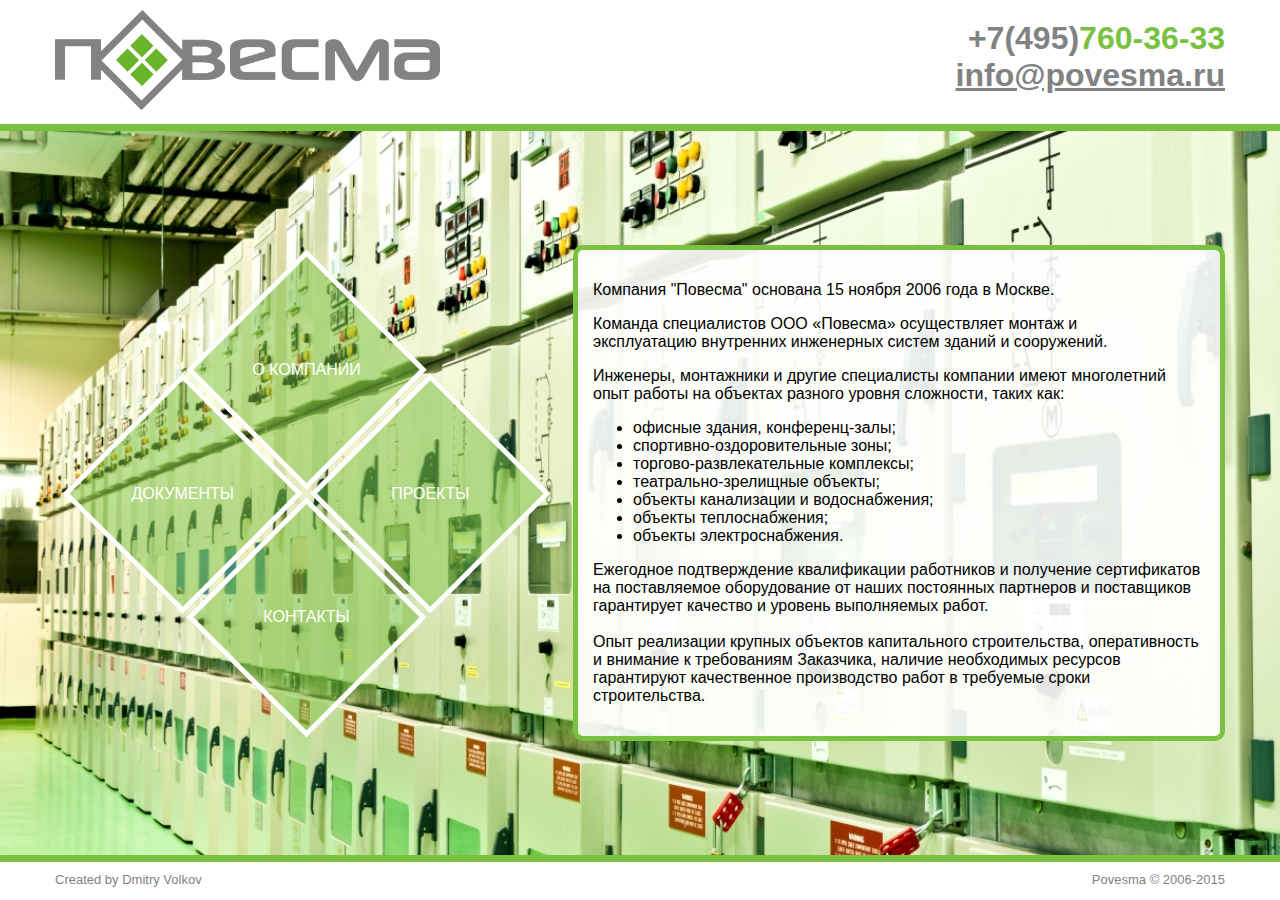
==== about.html @ 06a0724a "Initial commit" ====
<!DOCTYPE html>
<html lang="en">
<head>
    <meta charset="UTF-8">
    <title>Строительная компания &quot;Повесма&quot;</title>
    <link rel="icon" href="images/favicon.png">
    <link rel="stylesheet" href="css/stylesheet.css">
    <script src="js/povesma.js"></script>
</head>
<body>
<header>
    <div class="container">
        <div id="topLeftHeader">
            <a href="index.html" title="На главную"><img id="logo" src="images/LOGO.png" alt="Логотип"></a>
        </div>
        <div id="top_right_header">
            +7(495)<span class="greenHeading">760-36-33</span><br>
            <a class="link_underline" href="mailto:info@povesma.ru?subject=Вопросы">info@povesma.ru</a>
        </div>
    </div>
    <div class="tophr"></div>
</header>
<div class="main">
    <div class="container fullHeight">
        <div class="newTable fullParentSize">
            <div class="tableRow">
                <div class="tableCell yCenter">
                    <div id="mainbox">
                        <div id="commonbox">
                            <div class="tableRow">
                                <div id="top" class="box" style="cursor: pointer;" onclick="channel_click(top)"><div class="newclass">О КОМПАНИИ</div></div>
                                <div id="right" class="box" style="cursor: pointer;" onclick="channel_click(right)"><div class="newclass">ПРОЕКТЫ</div></div>
                            </div>
                            <div class="tableRow">
                                <div id="left" class="box" style="cursor: pointer;" onclick="channel_click(left)"><div class="newclass">ДОКУМЕНТЫ</div></div>
                                <div id="bottom" class="box" style="cursor: pointer;" onclick="channel_click(bottom)"><div class="newclass">КОНТАКТЫ</div></div>
                            </div>
                        </div>
                    </div>
                </div>
                <div class="tableCell yCenter">
                    <section>
                        <p>Компания "Повесма" основана 15 ноября 2006 года в Москве.</p>
                        <p>
                            Команда специалистов ООО «Повесма» осуществляет
                            монтаж и эксплуатацию внутренних инженерных систем
                            зданий и сооружений.
                        </p>
                        <p>
                            Инженеры, монтажники и другие специалисты компании
                            имеют многолетний опыт работы на объектах
                            разного уровня сложности, таких как:
                        </p>
                        <ul>
                            <li>офисные здания, конференц-залы;</li>
                            <li>спортивно-оздоровительные зоны;</li>
                            <li>торгово-развлекательные комплексы;</li>
                            <li>театрально-зрелищные объекты;</li>
                            <li>объекты канализации и водоснабжения;</li>
                            <li>объекты теплоснабжения;</li>
                            <li>объекты электроснабжения.</li>
                        </ul>
                        <p>
                            Ежегодное подтверждение квалификации работников и
                            получение сертификатов на поставляемое оборудование
                            от наших постоянных партнеров и поставщиков гарантирует
                            качество и уровень выполняемых работ.<br><br>
                            Опыт реализации крупных объектов капитального
                            строительства, оперативность и внимание к требованиям
                            Заказчика, наличие необходимых ресурсов гарантируют
                            качественное производство работ в требуемые сроки строительства.
                        </p>

                    </section>
                </div>
            </div>
        </div>
    </div>
</div>
<footer>
    <div class="bothr">
    </div>
    <div class="container">
        <p id="leftFotter">
            Created by Dmitry Volkov
        </p>
        <p id="rightFooter">
            Povesma &copy; 2006-2015
        </p>
    </div>
</footer>
</body>
</html>
---- css/stylesheet.css ----
/* universal */

/* a */

a:link,a:visited {
    color: #818282;
}
a:hover, a:active {
    color: #F90;
}

/* container */

.container {
    margin-right: auto;
    margin-left: auto;
}
@media (min-width: 768px) {
    .container {
        width: 750px;
    }
}
@media (min-width: 992px) {
    .container {
        width: 970px;
    }
}
@media (min-width: 1200px) {
    .container {
        width: 1170px;
    }
}

/* custom classes */

.fullHeight {
    height: 100%;
}

div.fullParentSize {
    width: inherit;
    height: inherit;
}

div.yCenter {
    vertical-align: middle;
}

div.yTop {
    vertical-align: top;
}

div.xCenter {
    margin-left: auto;
    margin-right: auto;
}

div.xRight {
    float: right;
}
div.xLeft {
    float: left;
}

hr {
    height: 10px;
}

/* main element and classes rules */

html, body {
    height: 100%;
    width: 100%;
    margin: 0;
    padding: 0;
}

body {
    display: table;
    font-family: Verdana, Geneva, sans-serif;
}

header, .main, footer {
    display: table-row;
    width: 100%;
}

.main {
    height: 100%;
    background: url("../images/shutterstock_107922686_720.jpg") no-repeat center center fixed;
    -webkit-background-size: cover;
    -moz-background-size: cover;
    -o-background-size: cover;
    background-size: cover;
}

section {
    margin-left: 15px;
    padding: 15px;
    border-radius: 10px;
    border: solid 5px #7AC142;
    background-color: rgba(255,255,255,0.9);
}

/* Tables */

div.newTable {
    display: table;
}

div.tableRow {
    display: table-row;
}
div.tableCell, section.tableCell {
    display: table-cell;
}

/* header */

.tophr {
    clear: both;
    border-bottom: solid #7AC142 7px;
}

header {
    height: 120px;
}

header #topLeftHeader {
    float: left;
}
header #topLeftHeader #logo {
    margin: 10px 0px;
    height: 100px;
}

.greenHeading {
    color: #7AC142;
}

.xxLarge {
    font-size: xx-large;
}
.xLarge {
    font-size: large;
}
.link_underline {
    color: #818282;
    text-decoration: underline;
}

.green_back {
    background-color: #7AC142;
}

header #top_right_header {
    color: #818282;
    font-size: xx-large;
    float: right;
    font-weight: bold;
    text-align: right;
    margin-top: 20px;
}

/* footer */

footer {
    height: 30px;
}

#leftFotter {
    float: left;
    margin-top: 10px;
    font-size: small;
    color: #818282;
}

#rightFooter {
    float: right;
    margin-top: 10px;
    font-size: small;
    color: #818282;
}

.bothr {
    border-bottom: solid #7AC142 7px;
}

/* nav */
div#mainbox {
    width: 503px;
    height: 503px;
}

div#commonbox {
    position: relative;
    left: 74px;
    top: 74px;

    display: table;
    border-spacing: 5px;
    margin: 0;
    padding: 0;
    width: 355px;
    height: 355px;
    -webkit-transform: rotate(45deg);
    -moz-transform: rotate(45deg);
    -ms-transform: rotate(45deg);
    -o-transform: rotate(45deg);
    transform: rotate(45deg);
}

div.box {
    display: table-cell;
    overflow: hidden;
    color: white;
    width: 150px;
    margin: 0;
    padding: 0;
    height: 150px;
    background-color: rgba(122, 193, 66, 0.5);
    border: solid white 5px;
}

div.newclass {
    display: inherit ;
    width: inherit;
    height: inherit;
    vertical-align: middle;
    text-align: center;
    -webkit-transform: rotate(-45deg);
    -moz-transform: rotate(-45deg);
    -ms-transform: rotate(-45deg);
    -o-transform: rotate(-45deg);
    transform: rotate(-45deg);
}
#left, #right, #top, #bottom {
    -webkit-transition: all 1s;
    -moz-transition: all 1s;
    -o-transition: all 1s;
    transition: all 1s;
}
#left:hover {
    -webkit-transform: translate(-10px, 10px);
    -moz-transform: translate(-10px, 10px);
    -ms-transform: translate(-10px, 10px);
    -o-transform: translate(-10px, 10px);
    transform: translate(-10px, 10px);
    background-color: #7AC142;
}

#right:hover {
    -webkit-transform: translate(10px, -10px);
    -moz-transform: translate(10px, -10px);
    -ms-transform: translate(10px, -10px);
    -o-transform: translate(10px, -10px);
    transform: translate(10px, -10px);
    background-color: #7AC142;
}
#top:hover {
    -webkit-transform: translate(-10px, -10px);
    -moz-transform: translate(-10px, -10px);
    -ms-transform: translate(-10px, -10px);
    -o-transform: translate(-10px, -10px);
    transform: translate(-10px, -10px);
    background-color: #7AC142;
}

#bottom:hover {
    -webkit-transform: translate(10px, 10px);
    -moz-transform: translate(10px, 10px);
    -ms-transform: translate(10px, 10px);
    -o-transform: translate(10px, 10px);
    transform: translate(10px, 10px);
    background-color: #7AC142;
}
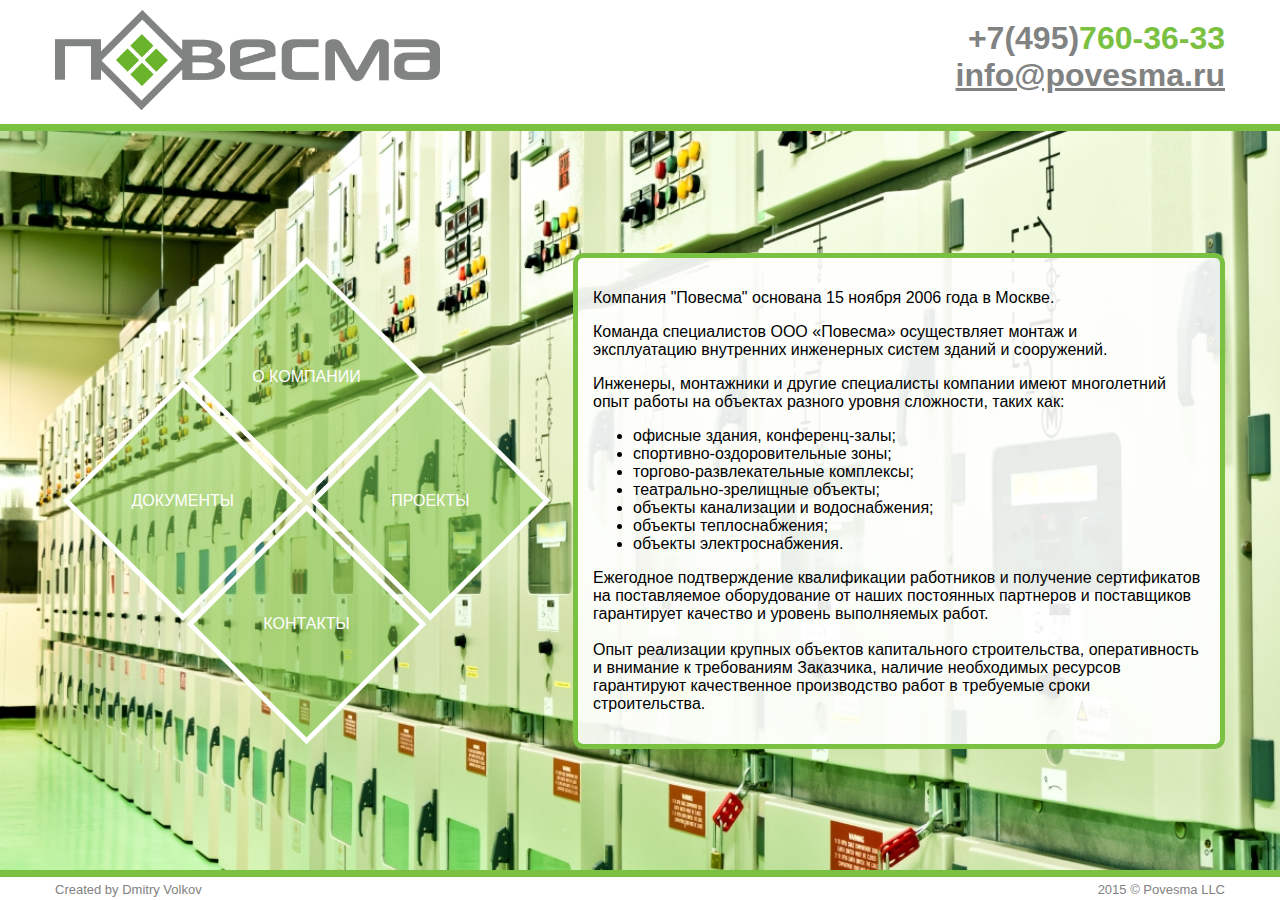
==== commit d278d2e5: "Added new images, new styles for image" ====
--- a/about.html
+++ b/about.html
@@ -18,7 +18,7 @@
             <a class="link_underline" href="mailto:info@povesma.ru?subject=Вопросы">info@povesma.ru</a>
         </div>
     </div>
-    <div class="tophr"></div>
+    <div class="headerhr"></div>
 </header>
 <div class="main">
     <div class="container fullHeight">
@@ -78,15 +78,15 @@
     </div>
 </div>
 <footer>
-    <div class="bothr">
+    <div class="footerhr">
     </div>
     <div class="container">
-        <p id="leftFotter">
+        <div id="leftFooter">
             Created by Dmitry Volkov
-        </p>
-        <p id="rightFooter">
-            Povesma &copy; 2006-2015
-        </p>
+        </div>
+        <div id="rightFooter">
+            2015 &copy; Povesma LLC
+        </div>
     </div>
 </footer>
 </body>
--- a/css/stylesheet.css
+++ b/css/stylesheet.css
@@ -117,7 +117,7 @@
 
 /* header */
 
-.tophr {
+.headerhr {
     clear: both;
     border-bottom: solid #7AC142 7px;
 }
@@ -130,7 +130,8 @@
     float: left;
 }
 header #topLeftHeader #logo {
-    margin: 10px 0px;
+    margin-top: 10px;
+    margin-bottom: 10px;
     height: 100px;
 }
 
@@ -165,25 +166,24 @@
 /* footer */
 
 footer {
+    font-size: small;
+    color: #818282;
     height: 30px;
-}
-
-#leftFotter {
+    text-align: center;
+}
+
+
+.footerhr {
+    border-bottom: solid #7AC142 7px;
+}
+
+#leftFooter{
+    margin-top: 5px;
     float: left;
-    margin-top: 10px;
-    font-size: small;
-    color: #818282;
-}
-
-#rightFooter {
+}
+#rightFooter{
+    margin-top: 5px;
     float: right;
-    margin-top: 10px;
-    font-size: small;
-    color: #818282;
-}
-
-.bothr {
-    border-bottom: solid #7AC142 7px;
 }
 
 /* nav */
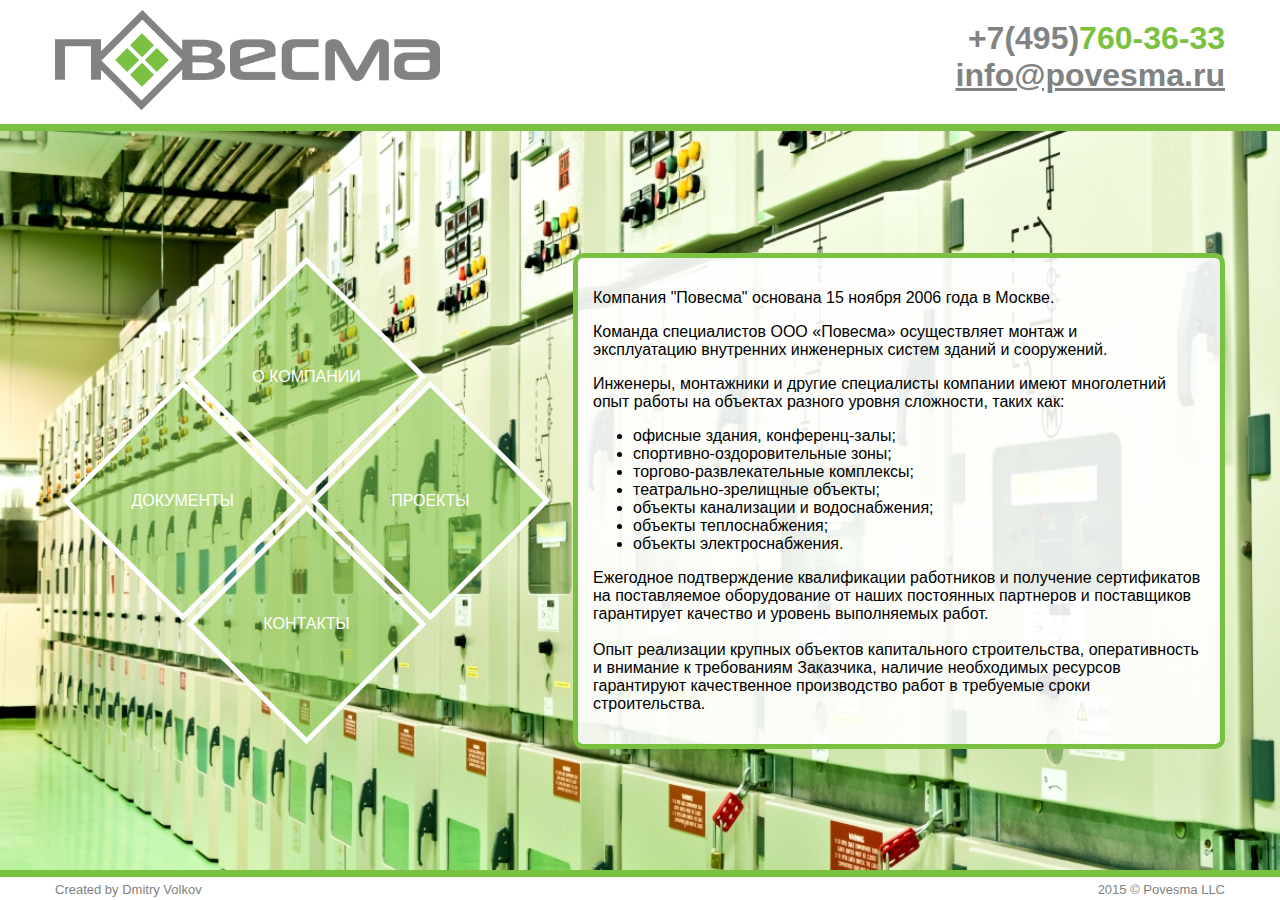
==== commit b49cd779: "Added new animations for logo" ====
--- a/about.html
+++ b/about.html
@@ -11,7 +11,18 @@
 <header>
     <div class="container">
         <div id="topLeftHeader">
-            <a href="index.html" title="На главную"><img id="logo" src="images/LOGO.png" alt="Логотип"></a>
+            <a href="index.html">
+                <div class="positionAbsolute newTable">
+                    <div class="tableRow">
+                        <div class="tableCell asdasd"></div>
+                        <div class="tableCell asdasd"></div>
+                    </div>
+                    <div class="tableRow">
+                        <div class="tableCell asdasd"></div>
+                        <div class="tableCell asdasd"></div>
+                    </div>
+                </div>
+                <img id="logo" src="images/LOGOworhombs.png" alt="Логотип"></a>
         </div>
         <div id="top_right_header">
             +7(495)<span class="greenHeading">760-36-33</span><br>
--- a/css/stylesheet.css
+++ b/css/stylesheet.css
@@ -117,6 +117,55 @@
 
 /* header */
 
+.positionAbsolute {
+    border-spacing: 4px;
+    float: right;
+    position: relative;
+    left: -321px;
+    top: 37px;
+    /*  background-color: #FF9900; */
+    width: 46px;
+    height: 46px;
+    transition: 1s ease-in-out;
+    -webkit-transform: rotate(45deg);
+    -moz-transform: rotate(45deg);
+    -ms-transform: rotate(45deg);
+    -o-transform: rotate(45deg);
+    transform: rotate(45deg);
+}
+#topLeftHeader:hover .positionAbsolute{
+    -webkit-transform: rotate(405deg);
+    -moz-transform: rotate(405deg);
+    -ms-transform: rotate(405deg);
+    -o-transform: rotate(405deg);
+    transform: rotate(405deg);
+    /*animation: slide 1s ease-in-out;
+    animation-iteration-count: infinite;
+    animation-direction: alternate;*/
+}
+
+.asdasd {
+    width: 17px;
+    height: 17px;
+    background-color: #7AC142;
+}
+@keyframes slide {
+    0% {
+        -webkit-transform: rotate(45deg);
+        -moz-transform: rotate(45deg);
+        -ms-transform: rotate(45deg);
+        -o-transform: rotate(45deg);
+        transform: rotate(45deg);
+    }
+    100% {
+        -webkit-transform: rotate(405deg);
+        -moz-transform: rotate(405deg);
+        -ms-transform: rotate(405deg);
+        -o-transform: rotate(405deg);
+        transform: rotate(405deg);
+    }
+}
+
 .headerhr {
     clear: both;
     border-bottom: solid #7AC142 7px;
@@ -148,6 +197,10 @@
 .link_underline {
     color: #818282;
     text-decoration: underline;
+    -webkit-transition: 1s;
+    -moz-transition: 1s;
+    -o-transition: 1s;
+    transition: 1s;
 }
 
 .green_back {
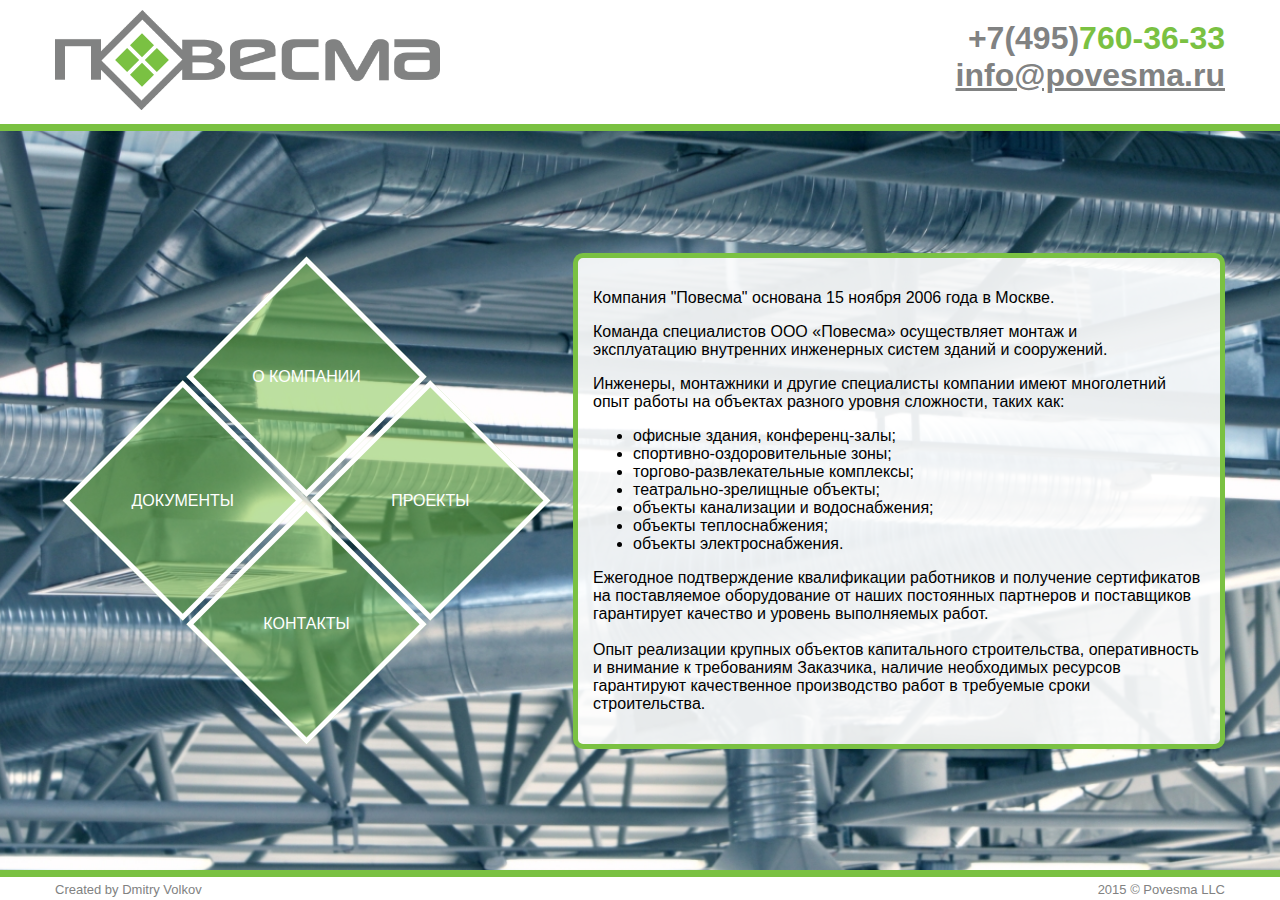
==== commit f763c8b5: "Ad i izrail" ====
--- a/about.html
+++ b/about.html
@@ -12,7 +12,7 @@
     <div class="container">
         <div id="topLeftHeader">
             <a href="index.html">
-                <div class="positionAbsolute newTable">
+                <div class="topLeftRhomb newTable">
                     <div class="tableRow">
                         <div class="tableCell asdasd"></div>
                         <div class="tableCell asdasd"></div>
@@ -33,23 +33,23 @@
 </header>
 <div class="main">
     <div class="container fullHeight">
-        <div class="newTable fullParentSize">
-            <div class="tableRow">
-                <div class="tableCell yCenter">
-                    <div id="mainbox">
-                        <div id="commonbox">
-                            <div class="tableRow">
-                                <div id="top" class="box" style="cursor: pointer;" onclick="channel_click(top)"><div class="newclass">О КОМПАНИИ</div></div>
-                                <div id="right" class="box" style="cursor: pointer;" onclick="channel_click(right)"><div class="newclass">ПРОЕКТЫ</div></div>
+        <div class="newTablePages">
+            <div class="tableRowPages">
+                <div class="tableCellPages">
+                    <div id="mainboxPages">
+                        <div id="commonboxPages">
+                            <div class="tableRowPages">
+                                <div id="top" class="boxPages" style="cursor: pointer;" onclick="channel_click(top)"><div class="newclassPages">О КОМПАНИИ</div></div>
+                                <div id="right" class="boxPages" style="cursor: pointer;" onclick="channel_click(right)"><div class="newclassPages">ПРОЕКТЫ</div></div>
                             </div>
-                            <div class="tableRow">
-                                <div id="left" class="box" style="cursor: pointer;" onclick="channel_click(left)"><div class="newclass">ДОКУМЕНТЫ</div></div>
-                                <div id="bottom" class="box" style="cursor: pointer;" onclick="channel_click(bottom)"><div class="newclass">КОНТАКТЫ</div></div>
+                            <div class="tableRowPages">
+                                <div id="left" class="boxPages" style="cursor: pointer;" onclick="channel_click(left)"><div class="newclassPages">ДОКУМЕНТЫ</div></div>
+                                <div id="bottom" class="boxPages" style="cursor: pointer;" onclick="channel_click(bottom)"><div class="newclassPages">КОНТАКТЫ</div></div>
                             </div>
                         </div>
                     </div>
                 </div>
-                <div class="tableCell yCenter">
+                <div class="tableCellPages">
                     <section>
                         <p>Компания "Повесма" основана 15 ноября 2006 года в Москве.</p>
                         <p>
--- a/css/stylesheet.css
+++ b/css/stylesheet.css
@@ -12,21 +12,25 @@
 /* container */
 
 .container {
+    width: 767px;
+    margin-left: auto;
     margin-right: auto;
-    margin-left: auto;
 }
 @media (min-width: 768px) {
     .container {
+        padding: 0px;
         width: 750px;
     }
 }
 @media (min-width: 992px) {
     .container {
+        padding: 0px;
         width: 970px;
     }
 }
 @media (min-width: 1200px) {
     .container {
+        padding: 0px;
         width: 1170px;
     }
 }
@@ -76,23 +80,24 @@
 }
 
 body {
-    display: table;
-    font-family: Verdana, Geneva, sans-serif;
-}
-
-header, .main, footer {
-    display: table-row;
-    width: 100%;
-}
-
-.main {
-    height: 100%;
-    background: url("../images/shutterstock_107922686_720.jpg") no-repeat center center fixed;
+    background: url("../images/shutterstock_70010998_720.jpg") no-repeat center center fixed;
     -webkit-background-size: cover;
     -moz-background-size: cover;
     -o-background-size: cover;
     background-size: cover;
-}
+    display: table;
+    font-family: Verdana, Geneva, sans-serif;
+}
+
+header, .main, footer {
+    display: table-row;
+    width: 100%;
+}
+
+.main {
+    height: 100%;
+}
+
 
 section {
     margin-left: 15px;
@@ -101,13 +106,21 @@
     border: solid 5px #7AC142;
     background-color: rgba(255,255,255,0.9);
 }
+@media (max-width: 991px) {
+    section {
+        margin: 0px;
+        padding: 15px;
+        border-radius: 0px;
+        border: solid 5px #7AC142;
+        background-color: rgba(255,255,255,0.9);
+    }
+}
 
 /* Tables */
 
 div.newTable {
     display: table;
 }
-
 div.tableRow {
     display: table-row;
 }
@@ -115,9 +128,48 @@
     display: table-cell;
 }
 
+div.newTablePages {
+    display: inline;
+}
+div.tableRowPages {
+    display: table-row;
+}
+#commonboxPages .tableRowPages {
+
+}
+div.tableCellPages {
+    width: inherit;
+}
+
+section.tableCellPages {
+    display: inline;
+    vertical-align: middle;
+}
+@media (min-width: 992px) {
+    div.tableCellPages {
+        display: table-cell;
+        vertical-align: middle;
+    }
+    section.tableCellPages {
+        display: table-cell;
+        vertical-align: middle;
+    }
+    div.tableRowPages {
+        display: table-row;
+    }
+    div.newTablePages {
+        width: inherit;
+        height: inherit;
+        display: table;
+    }
+    #commonboxPages .tableRowPages {
+        display: table-row
+    }
+}
+
 /* header */
 
-.positionAbsolute {
+.topLeftRhomb {
     border-spacing: 4px;
     float: right;
     position: relative;
@@ -133,7 +185,7 @@
     -o-transform: rotate(45deg);
     transform: rotate(45deg);
 }
-#topLeftHeader:hover .positionAbsolute{
+#topLeftHeader:hover .topLeftRhomb {
     -webkit-transform: rotate(405deg);
     -moz-transform: rotate(405deg);
     -ms-transform: rotate(405deg);
@@ -172,6 +224,7 @@
 }
 
 header {
+    background-color: white;
     height: 120px;
 }
 
@@ -219,6 +272,7 @@
 /* footer */
 
 footer {
+    background-color: white;
     font-size: small;
     color: #818282;
     height: 30px;
@@ -244,12 +298,25 @@
     width: 503px;
     height: 503px;
 }
+@media (max-width: 991px) {
+    div#mainboxPages {
+        margin: 5px 0px;
+        width: inherit;
+        height: 85px;
+
+    }
+}
+@media (min-width: 992px) {
+    #mainboxPages {
+        width: 503px;
+        height: 503px;
+    }
+}
 
 div#commonbox {
     position: relative;
     left: 74px;
     top: 74px;
-
     display: table;
     border-spacing: 5px;
     margin: 0;
@@ -263,6 +330,32 @@
     transform: rotate(45deg);
 }
 
+div#commonboxPages {
+    margin: 0px auto;
+    display: table;
+    border-spacing: 5px;
+    width: 100%;
+}
+@media (min-width: 992px) {
+    div#commonboxPages {
+        position: relative;
+        left: 74px;
+        top: 74px;
+        display: table;
+        border-spacing: 5px;
+        margin: 0;
+        padding: 0;
+        width: 355px;
+        height: 355px;
+
+        -webkit-transform: rotate(45deg);
+        -moz-transform: rotate(45deg);
+        -ms-transform: rotate(45deg);
+        -o-transform: rotate(45deg);
+        transform: rotate(45deg);
+    }
+}
+
 div.box {
     display: table-cell;
     overflow: hidden;
@@ -273,6 +366,28 @@
     height: 150px;
     background-color: rgba(122, 193, 66, 0.5);
     border: solid white 5px;
+}
+
+
+div.boxPages {
+    display: table-cell;
+    overflow: hidden;
+    background-color: rgba(122, 193, 66, 0.5);
+    border: solid white 0px;
+}
+
+@media (min-width: 992px) {
+    div.boxPages {
+        display: table-cell;
+        overflow: hidden;
+        color: white;
+        width: 150px;
+        margin: 0;
+        padding: 0;
+        height: 150px;
+        background-color: rgba(122, 193, 66, 0.5);
+        border: solid white 5px;
+    }
 }
 
 div.newclass {
@@ -287,6 +402,26 @@
     -o-transform: rotate(-45deg);
     transform: rotate(-45deg);
 }
+div.newclassPages{
+    display: table-cell;
+    width: inherit;
+    color: white;
+    height: inherit;
+}
+@media (min-width: 992px) {
+    div.newclassPages {
+        display: inherit ;
+        width: inherit;
+        height: inherit;
+        vertical-align: middle;
+        text-align: center;
+        -webkit-transform: rotate(-45deg);
+        -moz-transform: rotate(-45deg);
+        -ms-transform: rotate(-45deg);
+        -o-transform: rotate(-45deg);
+        transform: rotate(-45deg);
+    }
+}
 #left, #right, #top, #bottom {
     -webkit-transition: all 1s;
     -moz-transition: all 1s;
@@ -326,4 +461,5 @@
     -o-transform: translate(10px, 10px);
     transform: translate(10px, 10px);
     background-color: #7AC142;
-}+}
+
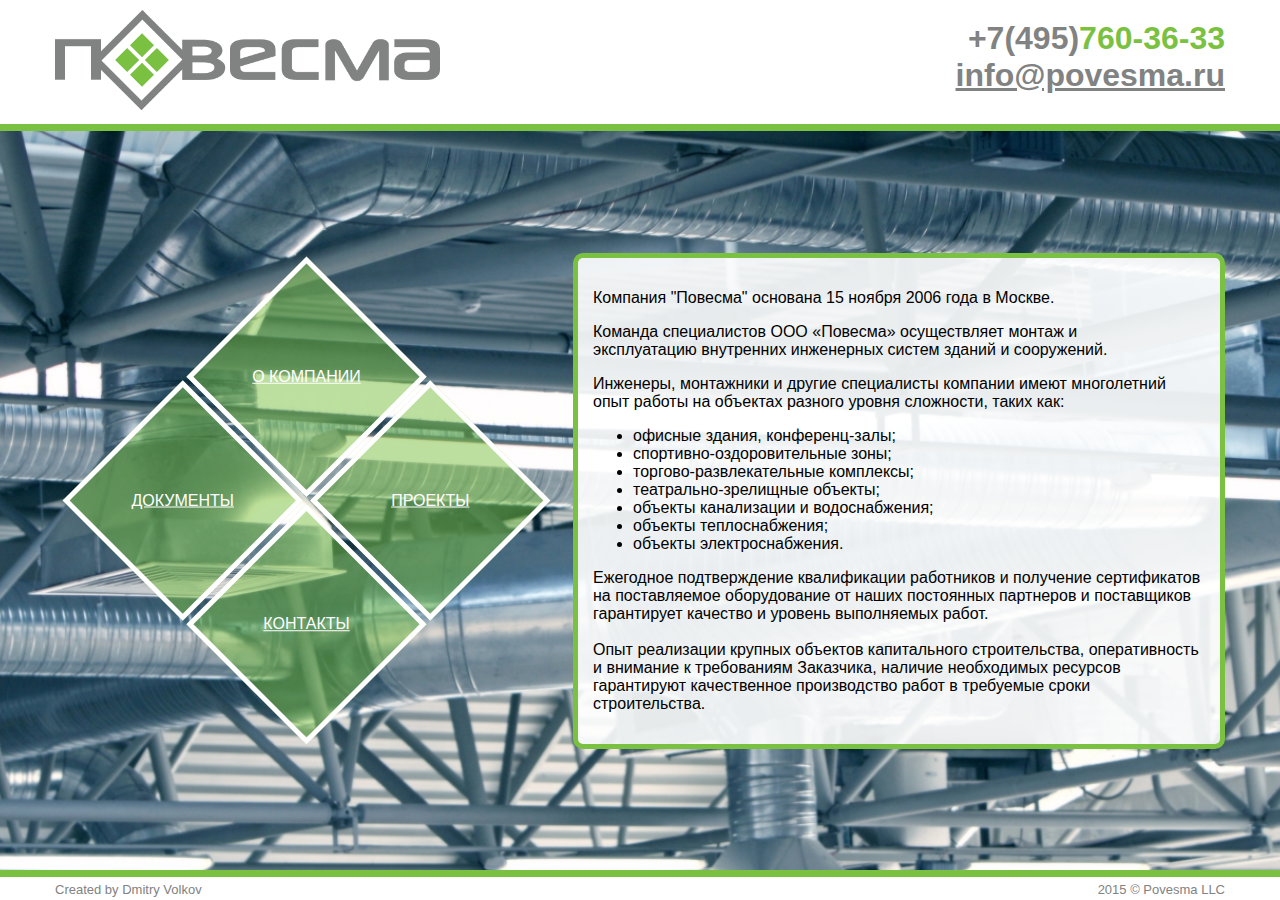
==== commit 3e19a68a: "added a elements" ====
--- a/about.html
+++ b/about.html
@@ -39,12 +39,12 @@
                     <div id="mainboxPages">
                         <div id="commonboxPages">
                             <div class="tableRowPages">
-                                <div id="top" class="boxPages" style="cursor: pointer;" onclick="channel_click(top)"><div class="newclassPages">О КОМПАНИИ</div></div>
-                                <div id="right" class="boxPages" style="cursor: pointer;" onclick="channel_click(right)"><div class="newclassPages">ПРОЕКТЫ</div></div>
+                                <div id="top" class="boxPages" style="cursor: pointer;" onclick="channel_click(top)"><div class="newclassPages"><a href="about.html">О КОМПАНИИ</a></div></div>
+                                <div id="right" class="boxPages" style="cursor: pointer;" onclick="channel_click(right)"><div class="newclassPages"><a href="about.html">ПРОЕКТЫ</a></div></div>
                             </div>
                             <div class="tableRowPages">
-                                <div id="left" class="boxPages" style="cursor: pointer;" onclick="channel_click(left)"><div class="newclassPages">ДОКУМЕНТЫ</div></div>
-                                <div id="bottom" class="boxPages" style="cursor: pointer;" onclick="channel_click(bottom)"><div class="newclassPages">КОНТАКТЫ</div></div>
+                                <div id="left" class="boxPages" style="cursor: pointer;" onclick="channel_click(left)"><div class="newclassPages"><a href="about.html">ДОКУМЕНТЫ</a></div></div>
+                                <div id="bottom" class="boxPages" style="cursor: pointer;" onclick="channel_click(bottom)"><div class="newclassPages"><a href="about.html">КОНТАКТЫ</a></div></div>
                             </div>
                         </div>
                     </div>
--- a/css/stylesheet.css
+++ b/css/stylesheet.css
@@ -1,11 +1,14 @@
 /* universal */
 
 /* a */
-
-a:link,a:visited {
+a {
+    color: white;
+}
+
+#top_right_header a:link,#top_right_header a:visited {
     color: #818282;
 }
-a:hover, a:active {
+#top_right_header a:hover, #top_right_header a:active {
     color: #F90;
 }
 
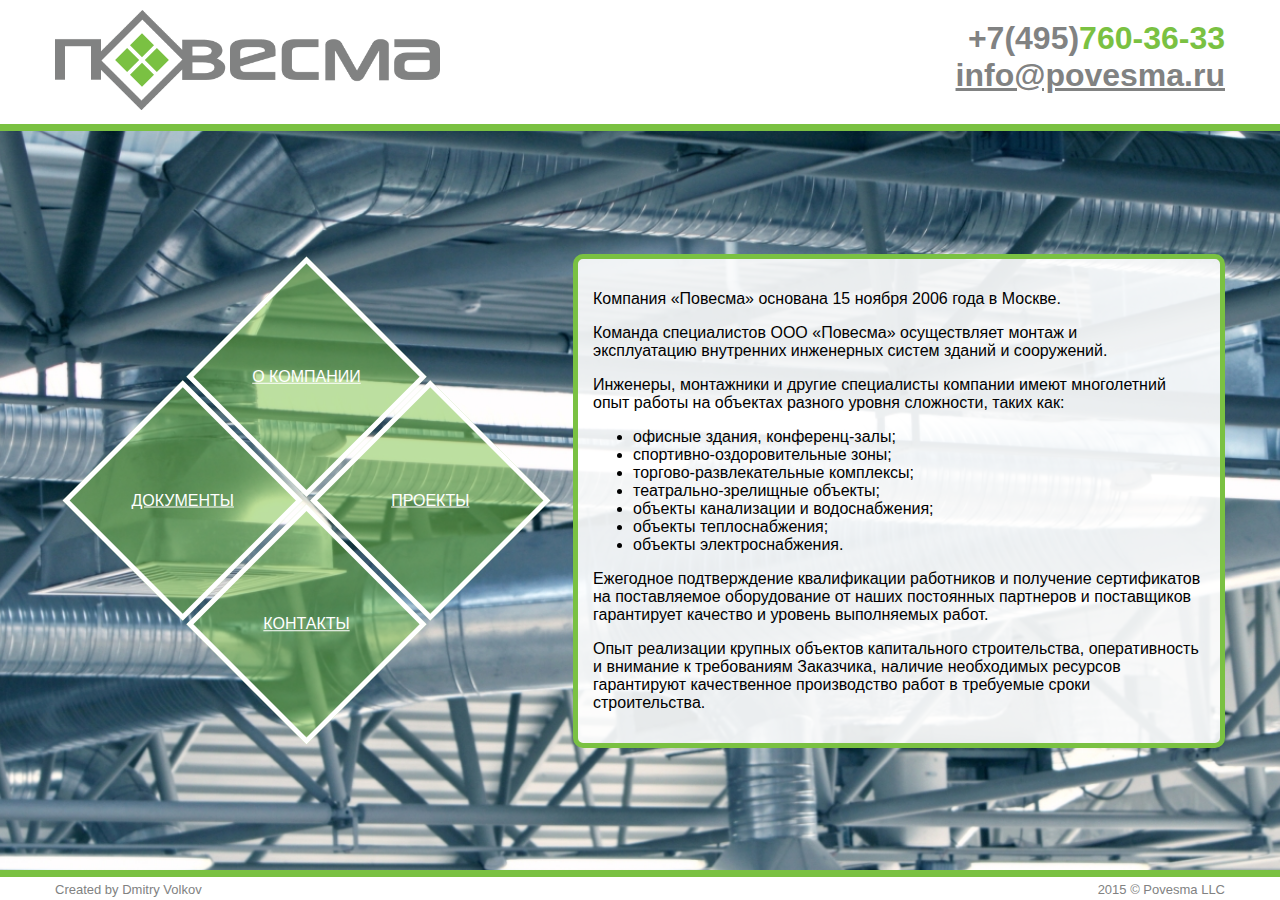
==== commit cec2ab91: "formatted some elements" ====
--- a/about.html
+++ b/about.html
@@ -51,7 +51,7 @@
                 </div>
                 <div class="tableCellPages">
                     <section>
-                        <p>Компания "Повесма" основана 15 ноября 2006 года в Москве.</p>
+                        <p>Компания «Повесма» основана 15 ноября 2006 года в Москве.</p>
                         <p>
                             Команда специалистов ООО «Повесма» осуществляет
                             монтаж и эксплуатацию внутренних инженерных систем
@@ -75,7 +75,9 @@
                             Ежегодное подтверждение квалификации работников и
                             получение сертификатов на поставляемое оборудование
                             от наших постоянных партнеров и поставщиков гарантирует
-                            качество и уровень выполняемых работ.<br><br>
+                            качество и уровень выполняемых работ.
+                        </p>
+                        <p>
                             Опыт реализации крупных объектов капитального
                             строительства, оперативность и внимание к требованиям
                             Заказчика, наличие необходимых ресурсов гарантируют
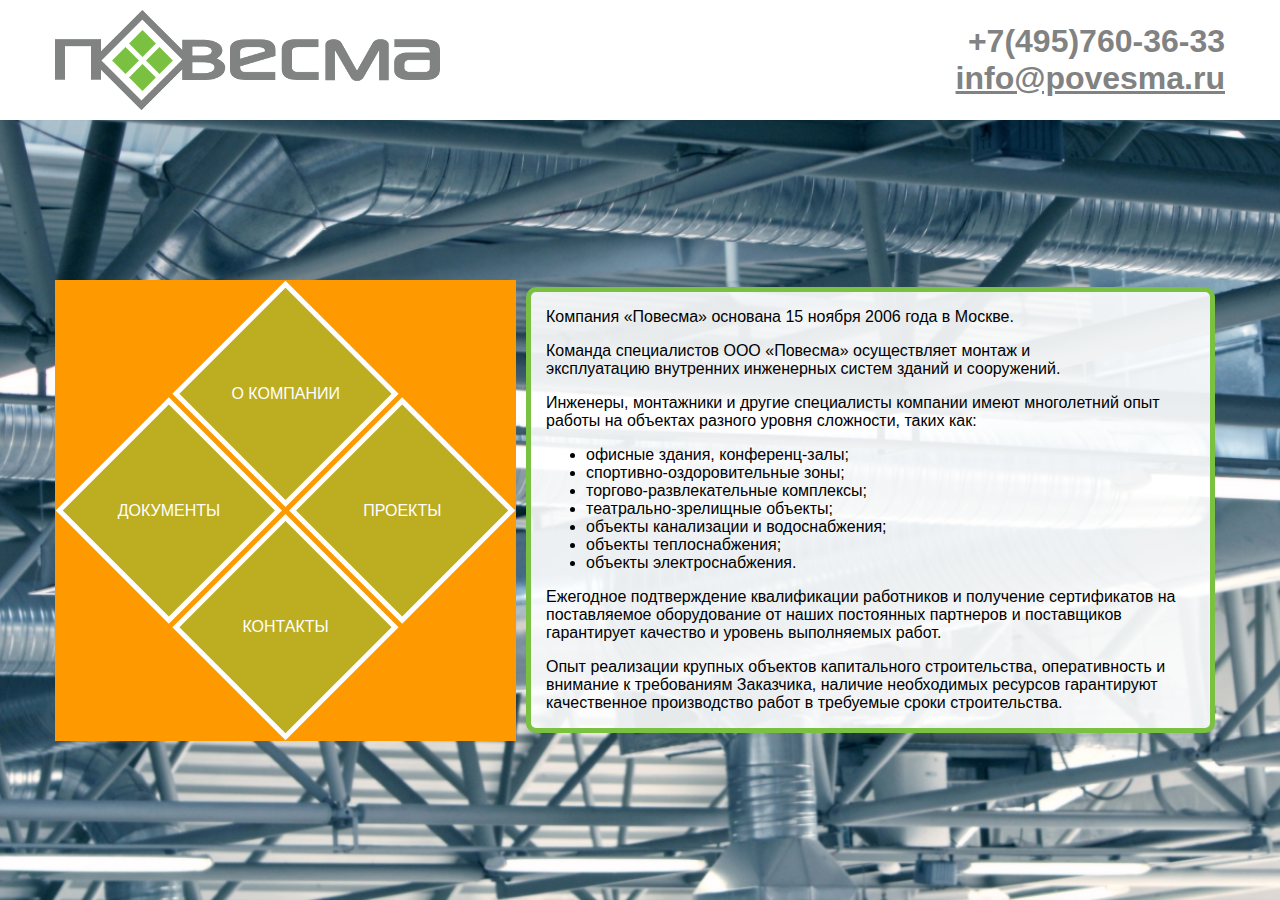
==== commit 2d7d2f12: "old changes that i don't remember" ====
--- a/about.html
+++ b/about.html
@@ -8,99 +8,70 @@
     <script src="js/povesma.js"></script>
 </head>
 <body>
+
 <header>
     <div class="container">
-        <div id="topLeftHeader">
-            <a href="index.html">
-                <div class="topLeftRhomb newTable">
-                    <div class="tableRow">
-                        <div class="tableCell asdasd"></div>
-                        <div class="tableCell asdasd"></div>
-                    </div>
-                    <div class="tableRow">
-                        <div class="tableCell asdasd"></div>
-                        <div class="tableCell asdasd"></div>
-                    </div>
+        <a href="index.html">
+            <div id="logo">
+                <div id="animated-box">
+                    <div class="box-child"></div>
+                    <div class="box-child"></div>
+                    <div class="box-child"></div>
+                    <div class="box-child"></div>
                 </div>
-                <img id="logo" src="images/LOGOworhombs.png" alt="Логотип"></a>
-        </div>
-        <div id="top_right_header">
+            </div>
+        </a>
+        <div id="contact">
             +7(495)<span class="greenHeading">760-36-33</span><br>
-            <a class="link_underline" href="mailto:info@povesma.ru?subject=Вопросы">info@povesma.ru</a>
+            <a href="mailto:info@povesma.ru?subject=Вопросы">info@povesma.ru</a>
         </div>
     </div>
-    <div class="headerhr"></div>
 </header>
-<div class="main">
-    <div class="container fullHeight">
-        <div class="newTablePages">
-            <div class="tableRowPages">
-                <div class="tableCellPages">
-                    <div id="mainboxPages">
-                        <div id="commonboxPages">
-                            <div class="tableRowPages">
-                                <div id="top" class="boxPages" style="cursor: pointer;" onclick="channel_click(top)"><div class="newclassPages"><a href="about.html">О КОМПАНИИ</a></div></div>
-                                <div id="right" class="boxPages" style="cursor: pointer;" onclick="channel_click(right)"><div class="newclassPages"><a href="about.html">ПРОЕКТЫ</a></div></div>
-                            </div>
-                            <div class="tableRowPages">
-                                <div id="left" class="boxPages" style="cursor: pointer;" onclick="channel_click(left)"><div class="newclassPages"><a href="about.html">ДОКУМЕНТЫ</a></div></div>
-                                <div id="bottom" class="boxPages" style="cursor: pointer;" onclick="channel_click(bottom)"><div class="newclassPages"><a href="about.html">КОНТАКТЫ</a></div></div>
-                            </div>
-                        </div>
-                    </div>
-                </div>
-                <div class="tableCellPages">
-                    <section>
-                        <p>Компания «Повесма» основана 15 ноября 2006 года в Москве.</p>
-                        <p>
-                            Команда специалистов ООО «Повесма» осуществляет
-                            монтаж и эксплуатацию внутренних инженерных систем
-                            зданий и сооружений.
-                        </p>
-                        <p>
-                            Инженеры, монтажники и другие специалисты компании
-                            имеют многолетний опыт работы на объектах
-                            разного уровня сложности, таких как:
-                        </p>
-                        <ul>
-                            <li>офисные здания, конференц-залы;</li>
-                            <li>спортивно-оздоровительные зоны;</li>
-                            <li>торгово-развлекательные комплексы;</li>
-                            <li>театрально-зрелищные объекты;</li>
-                            <li>объекты канализации и водоснабжения;</li>
-                            <li>объекты теплоснабжения;</li>
-                            <li>объекты электроснабжения.</li>
-                        </ul>
-                        <p>
-                            Ежегодное подтверждение квалификации работников и
-                            получение сертификатов на поставляемое оборудование
-                            от наших постоянных партнеров и поставщиков гарантирует
-                            качество и уровень выполняемых работ.
-                        </p>
-                        <p>
-                            Опыт реализации крупных объектов капитального
-                            строительства, оперативность и внимание к требованиям
-                            Заказчика, наличие необходимых ресурсов гарантируют
-                            качественное производство работ в требуемые сроки строительства.
-                        </p>
 
-                    </section>
-                </div>
-            </div>
-        </div>
+<div class="container remaining-space">
+    <div class="main-wrap">
+        <nav>
+            <a href="about.html"><div class="box"><span>О КОМПАНИИ</span></div></a>
+            <a href="projects.html"><div class="box"><span>ПРОЕКТЫ</span></div></a>
+            <a href="documents.html"><div class="box"><span>ДОКУМЕНТЫ</span></div></a>
+            <a href="contact.html"><div class="box"><span>КОНТАКТЫ</span></div></a>
+        </nav>
     </div>
+    <section>
+        <p>Компания «Повесма» основана 15 ноября 2006 года в Москве.</p>
+        <p>
+            Команда специалистов ООО «Повесма» осуществляет
+            монтаж и эксплуатацию внутренних инженерных систем
+            зданий и сооружений.
+        </p>
+        <p>
+            Инженеры, монтажники и другие специалисты компании
+            имеют многолетний опыт работы на объектах
+            разного уровня сложности, таких как:
+        </p>
+        <ul>
+            <li>офисные здания, конференц-залы;</li>
+            <li>спортивно-оздоровительные зоны;</li>
+            <li>торгово-развлекательные комплексы;</li>
+            <li>театрально-зрелищные объекты;</li>
+            <li>объекты канализации и водоснабжения;</li>
+            <li>объекты теплоснабжения;</li>
+            <li>объекты электроснабжения.</li>
+        </ul>
+        <p>
+            Ежегодное подтверждение квалификации работников и
+            получение сертификатов на поставляемое оборудование
+            от наших постоянных партнеров и поставщиков гарантирует
+            качество и уровень выполняемых работ.
+        </p>
+        <p>
+            Опыт реализации крупных объектов капитального
+            строительства, оперативность и внимание к требованиям
+            Заказчика, наличие необходимых ресурсов гарантируют
+            качественное производство работ в требуемые сроки строительства.
+        </p>
+    </section>
 </div>
-<footer>
-    <div class="footerhr">
-    </div>
-    <div class="container">
-        <div id="leftFooter">
-            Created by Dmitry Volkov
-        </div>
-        <div id="rightFooter">
-            2015 &copy; Povesma LLC
-        </div>
-    </div>
-</footer>
+
 </body>
 </html>--- a/css/stylesheet.css
+++ b/css/stylesheet.css
@@ -1,15 +1,43 @@
 /* universal */
 
-/* a */
-a {
-    color: white;
-}
-
-#top_right_header a:link,#top_right_header a:visited {
-    color: #818282;
-}
-#top_right_header a:hover, #top_right_header a:active {
-    color: #F90;
+a:link {
+    text-decoration: none;
+}
+
+a:visited {
+    text-decoration: none;
+}
+
+a:hover {
+    text-decoration: none;
+}
+
+a:active {
+    text-decoration: none;
+}
+
+.full-height {
+    height: 100%;
+}
+
+div.parent-height {
+    height: inherit;
+}
+
+div.parent-width {
+    width: inherit;
+}
+
+div.parent-size {
+    width: inherit;
+    height: inherit;
+}
+
+div.remaining-space {
+    display: flex;
+    flex: 1 1 auto;
+    justify-content: space-around;
+    align-items: center;
 }
 
 /* container */
@@ -38,269 +66,110 @@
     }
 }
 
-/* custom classes */
-
-.fullHeight {
-    height: 100%;
-}
-
-div.fullParentSize {
-    width: inherit;
-    height: inherit;
-}
-
-div.yCenter {
-    vertical-align: middle;
-}
-
-div.yTop {
-    vertical-align: top;
-}
-
-div.xCenter {
-    margin-left: auto;
-    margin-right: auto;
-}
-
-div.xRight {
-    float: right;
-}
-div.xLeft {
-    float: left;
-}
-
-hr {
-    height: 10px;
-}
-
 /* main element and classes rules */
 
 html, body {
     height: 100%;
     width: 100%;
     margin: 0;
-    padding: 0;
-}
-
+}
 body {
     background: url("../images/shutterstock_70010998_720.jpg") no-repeat center center fixed;
     -webkit-background-size: cover;
     -moz-background-size: cover;
     -o-background-size: cover;
     background-size: cover;
-    display: table;
     font-family: Verdana, Geneva, sans-serif;
-}
-
-header, .main, footer {
-    display: table-row;
-    width: 100%;
+    font-size: medium;
+    display: flex;
+    flex-flow: column;
 }
 
 .main {
-    height: 100%;
+    position: absolute;
+    left: 50%;
+    top: 50%;
+    transform: translateX(-50%) translateY(-50%);
+    background-color: #FF9900;
+}
+
+.main-wrap {
+    padding: 68px;
+    width: 325px;
+    height: 325px;
+    background-color: #FF9900;
+}
+.main-wrap nav {
+
+}
+.main-wrap section {
 }
 
 
 section {
-    margin-left: 15px;
-    padding: 15px;
+    margin: 10px;
+    padding: 0px 15px;
     border-radius: 10px;
     border: solid 5px #7AC142;
     background-color: rgba(255,255,255,0.9);
 }
 @media (max-width: 991px) {
     section {
-        margin: 0px;
-        padding: 15px;
         border-radius: 0px;
         border: solid 5px #7AC142;
         background-color: rgba(255,255,255,0.9);
     }
 }
 
-/* Tables */
-
-div.newTable {
-    display: table;
-}
-div.tableRow {
-    display: table-row;
-}
-div.tableCell, section.tableCell {
-    display: table-cell;
-}
-
-div.newTablePages {
-    display: inline;
-}
-div.tableRowPages {
-    display: table-row;
-}
-#commonboxPages .tableRowPages {
-
-}
-div.tableCellPages {
-    width: inherit;
-}
-
-section.tableCellPages {
-    display: inline;
-    vertical-align: middle;
-}
-@media (min-width: 992px) {
-    div.tableCellPages {
-        display: table-cell;
-        vertical-align: middle;
-    }
-    section.tableCellPages {
-        display: table-cell;
-        vertical-align: middle;
-    }
-    div.tableRowPages {
-        display: table-row;
-    }
-    div.newTablePages {
-        width: inherit;
-        height: inherit;
-        display: table;
-    }
-    #commonboxPages .tableRowPages {
-        display: table-row
-    }
-}
-
-/* header */
-
-.topLeftRhomb {
-    border-spacing: 4px;
-    float: right;
-    position: relative;
-    left: -321px;
-    top: 37px;
-    /*  background-color: #FF9900; */
-    width: 46px;
-    height: 46px;
-    transition: 1s ease-in-out;
+/* Navigation */
+
+div.box span {
+    -webkit-transform: rotate(-45deg);
+    -moz-transform: rotate(-45deg);
+    -ms-transform: rotate(-45deg);
+    -o-transform: rotate(-45deg);
+    transform: rotate(-45deg);
+    color: white;
+}
+
+div.box{
+    display: flex;
+    align-items: center;
+    justify-content: space-around;
+
+    background-color: rgba(122, 193, 66, 0.5);
+    color: white;
+
+    width: 150px;
+    height: 150px;
+
+    border: 5px solid white;
+
+    -webkit-transition: all 0.5s linear;
+    -moz-transition: all 0.5s linear;
+    -ms-transition: all 0.5s linear;
+    -o-transition: all 0.5s linear;
+    transition: all 0.5s linear;
+}
+
+div.box:hover{
+    background-color: #7AC142;
+}
+
+nav {
     -webkit-transform: rotate(45deg);
     -moz-transform: rotate(45deg);
     -ms-transform: rotate(45deg);
     -o-transform: rotate(45deg);
     transform: rotate(45deg);
-}
-#topLeftHeader:hover .topLeftRhomb {
-    -webkit-transform: rotate(405deg);
-    -moz-transform: rotate(405deg);
-    -ms-transform: rotate(405deg);
-    -o-transform: rotate(405deg);
-    transform: rotate(405deg);
-    /*animation: slide 1s ease-in-out;
-    animation-iteration-count: infinite;
-    animation-direction: alternate;*/
-}
-
-.asdasd {
-    width: 17px;
-    height: 17px;
-    background-color: #7AC142;
-}
-@keyframes slide {
-    0% {
-        -webkit-transform: rotate(45deg);
-        -moz-transform: rotate(45deg);
-        -ms-transform: rotate(45deg);
-        -o-transform: rotate(45deg);
-        transform: rotate(45deg);
-    }
-    100% {
-        -webkit-transform: rotate(405deg);
-        -moz-transform: rotate(405deg);
-        -ms-transform: rotate(405deg);
-        -o-transform: rotate(405deg);
-        transform: rotate(405deg);
-    }
-}
-
-.headerhr {
-    clear: both;
-    border-bottom: solid #7AC142 7px;
-}
-
-header {
-    background-color: white;
-    height: 120px;
-}
-
-header #topLeftHeader {
-    float: left;
-}
-header #topLeftHeader #logo {
-    margin-top: 10px;
-    margin-bottom: 10px;
-    height: 100px;
-}
-
-.greenHeading {
-    color: #7AC142;
-}
-
-.xxLarge {
-    font-size: xx-large;
-}
-.xLarge {
-    font-size: large;
-}
-.link_underline {
-    color: #818282;
-    text-decoration: underline;
-    -webkit-transition: 1s;
-    -moz-transition: 1s;
-    -o-transition: 1s;
-    transition: 1s;
-}
-
-.green_back {
-    background-color: #7AC142;
-}
-
-header #top_right_header {
-    color: #818282;
-    font-size: xx-large;
-    float: right;
-    font-weight: bold;
-    text-align: right;
-    margin-top: 20px;
-}
-
-/* footer */
-
-footer {
-    background-color: white;
-    font-size: small;
-    color: #818282;
-    height: 30px;
-    text-align: center;
-}
-
-
-.footerhr {
-    border-bottom: solid #7AC142 7px;
-}
-
-#leftFooter{
-    margin-top: 5px;
-    float: left;
-}
-#rightFooter{
-    margin-top: 5px;
-    float: right;
-}
-
-/* nav */
-div#mainbox {
-    width: 503px;
-    height: 503px;
-}
+    display: flex;
+    flex-flow: row wrap;
+    align-content: space-between;
+    justify-content: space-between;
+    width: 325px;
+    height: 325px;
+}
+
 @media (max-width: 991px) {
     div#mainboxPages {
         margin: 5px 0px;
@@ -314,23 +183,6 @@
         width: 503px;
         height: 503px;
     }
-}
-
-div#commonbox {
-    position: relative;
-    left: 74px;
-    top: 74px;
-    display: table;
-    border-spacing: 5px;
-    margin: 0;
-    padding: 0;
-    width: 355px;
-    height: 355px;
-    -webkit-transform: rotate(45deg);
-    -moz-transform: rotate(45deg);
-    -ms-transform: rotate(45deg);
-    -o-transform: rotate(45deg);
-    transform: rotate(45deg);
 }
 
 div#commonboxPages {
@@ -359,18 +211,6 @@
     }
 }
 
-div.box {
-    display: table-cell;
-    overflow: hidden;
-    color: white;
-    width: 150px;
-    margin: 0;
-    padding: 0;
-    height: 150px;
-    background-color: rgba(122, 193, 66, 0.5);
-    border: solid white 5px;
-}
-
 
 div.boxPages {
     display: table-cell;
@@ -391,19 +231,6 @@
         background-color: rgba(122, 193, 66, 0.5);
         border: solid white 5px;
     }
-}
-
-div.newclass {
-    display: inherit ;
-    width: inherit;
-    height: inherit;
-    vertical-align: middle;
-    text-align: center;
-    -webkit-transform: rotate(-45deg);
-    -moz-transform: rotate(-45deg);
-    -ms-transform: rotate(-45deg);
-    -o-transform: rotate(-45deg);
-    transform: rotate(-45deg);
 }
 div.newclassPages{
     display: table-cell;
@@ -425,44 +252,85 @@
         transform: rotate(-45deg);
     }
 }
-#left, #right, #top, #bottom {
-    -webkit-transition: all 1s;
-    -moz-transition: all 1s;
-    -o-transition: all 1s;
-    transition: all 1s;
-}
-#left:hover {
-    -webkit-transform: translate(-10px, 10px);
-    -moz-transform: translate(-10px, 10px);
-    -ms-transform: translate(-10px, 10px);
-    -o-transform: translate(-10px, 10px);
-    transform: translate(-10px, 10px);
+
+/* header */
+
+header {
+    background-color: white;
+    flex: 0 1 120px;
+}
+
+header #logo {
+    background-image: url(../images/logosmallworhombs.png);
+    width: 385px;
+    height: 100px;
+}
+
+header #logo:hover > #animated-box {
+    -webkit-transform: rotate(405deg);
+    -moz-transform: rotate(405deg);
+    -ms-transform: rotate(405deg);
+    -o-transform: rotate(405deg);
+    transform: rotate(405deg);
+}
+
+header div.container {
+    height: 120px;
+    display: flex;
+    justify-content: space-between;
+    align-items: center;
+}
+#contact a:link,
+#contact a:visited {
+    color: #818282;
+    text-decoration: underline;
+}
+
+#contact a:hover,
+#contact a:active {
+    color: #F90;
+    text-decoration: underline;
+}
+
+#animated-box {
+    position: relative;
+    top: 29px;
+    left: 66px;
+
+    width: 43px;
+    height: 43px;
+
+    display: flex;
+    flex-wrap: wrap;
+    justify-content: space-between;
+    align-content: space-between;
+
+    -webkit-transform: rotate(45deg);
+    -moz-transform: rotate(45deg);
+    -ms-transform: rotate(45deg);
+    -o-transform: rotate(45deg);
+    transform: rotate(45deg);
+    -webkit-transition: all 2s;
+    -moz-transition: all 2s;
+    -ms-transition: all 2s;
+    -o-transition: all 2s;
+    transition: all 2s;
+}
+
+.box-child {
+    width: 19px;
+    height: 19px;
     background-color: #7AC142;
 }
 
-#right:hover {
-    -webkit-transform: translate(10px, -10px);
-    -moz-transform: translate(10px, -10px);
-    -ms-transform: translate(10px, -10px);
-    -o-transform: translate(10px, -10px);
-    transform: translate(10px, -10px);
-    background-color: #7AC142;
-}
-#top:hover {
-    -webkit-transform: translate(-10px, -10px);
-    -moz-transform: translate(-10px, -10px);
-    -ms-transform: translate(-10px, -10px);
-    -o-transform: translate(-10px, -10px);
-    transform: translate(-10px, -10px);
-    background-color: #7AC142;
-}
-
-#bottom:hover {
-    -webkit-transform: translate(10px, 10px);
-    -moz-transform: translate(10px, 10px);
-    -ms-transform: translate(10px, 10px);
-    -o-transform: translate(10px, 10px);
-    transform: translate(10px, 10px);
-    background-color: #7AC142;
-}
-
+header div.container #contact {
+    color: #818282;
+    font-size: xx-large;
+    float: right;
+    font-weight: bold;
+    text-align: right;
+}
+
+.green-heading {
+    color: #7AC142;
+}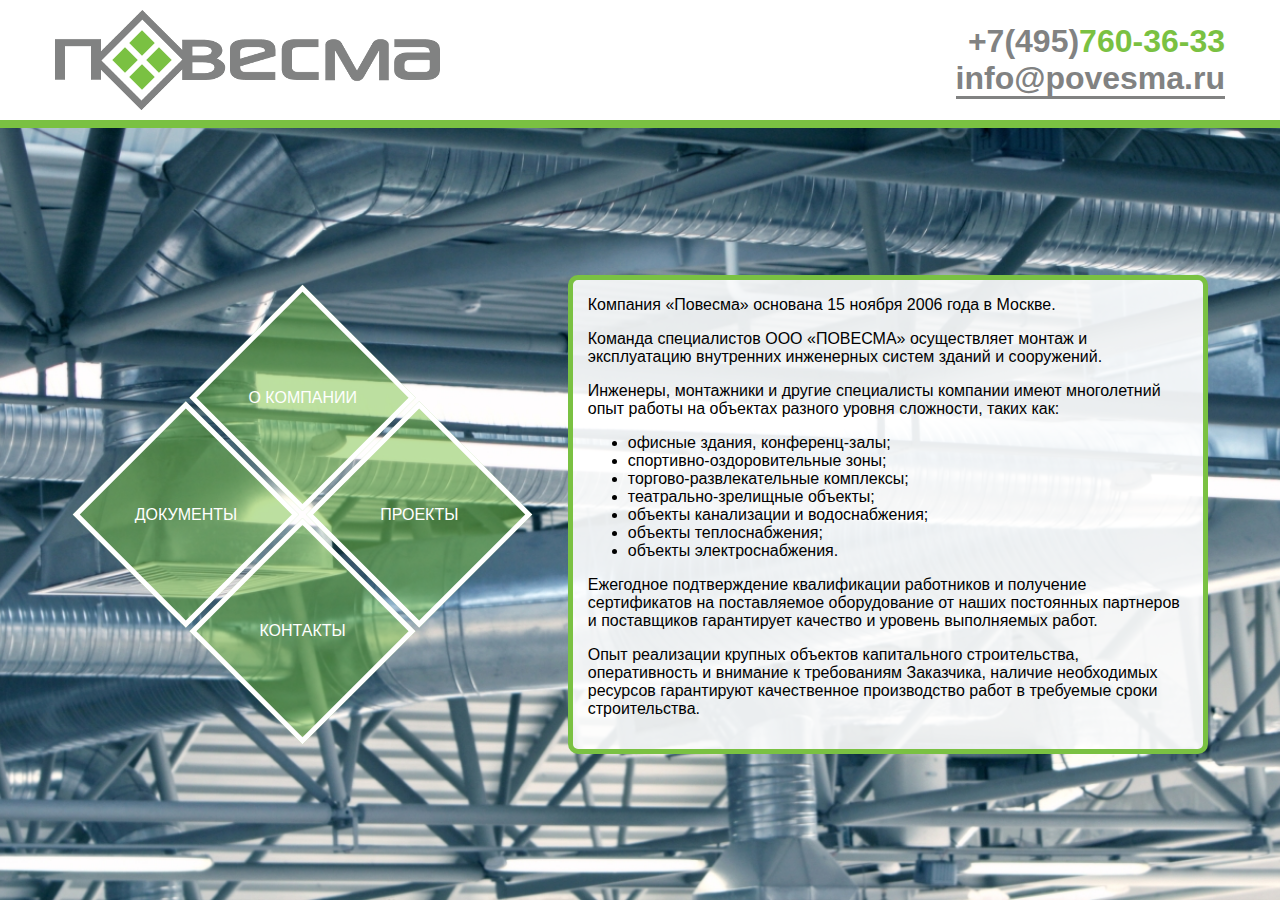
==== commit 47dd493b: "new changes: adaptive css rules, enchanted map" ====
--- a/about.html
+++ b/about.html
@@ -2,7 +2,7 @@
 <html lang="en">
 <head>
     <meta charset="UTF-8">
-    <title>Строительная компания &quot;Повесма&quot;</title>
+    <title>Строительная компания &laquo;ПОВЕСМА&raquo;</title>
     <link rel="icon" href="images/favicon.png">
     <link rel="stylesheet" href="css/stylesheet.css">
     <script src="js/povesma.js"></script>
@@ -22,7 +22,7 @@
             </div>
         </a>
         <div id="contact">
-            +7(495)<span class="greenHeading">760-36-33</span><br>
+            <a class="hidden-a" href="tel:+74957603633">+7(495)<span class="green-heading">760-36-33</span></a><br>
             <a href="mailto:info@povesma.ru?subject=Вопросы">info@povesma.ru</a>
         </div>
     </div>
@@ -40,7 +40,7 @@
     <section>
         <p>Компания «Повесма» основана 15 ноября 2006 года в Москве.</p>
         <p>
-            Команда специалистов ООО «Повесма» осуществляет
+            Команда специалистов ООО &laquo;ПОВЕСМА&raquo; осуществляет
             монтаж и эксплуатацию внутренних инженерных систем
             зданий и сооружений.
         </p>
--- a/css/stylesheet.css
+++ b/css/stylesheet.css
@@ -35,35 +35,28 @@
 
 div.remaining-space {
     display: flex;
+    flex-wrap: wrap;
+    flex-flow: column;
     flex: 1 1 auto;
-    justify-content: space-around;
+    justify-content: flex-start;
     align-items: center;
 }
 
+div.main-wrap {
+    width: inherit;
+}
+
 /* container */
 
 .container {
-    width: 767px;
+    width: 90%;
     margin-left: auto;
     margin-right: auto;
 }
-@media (min-width: 768px) {
-    .container {
-        padding: 0px;
-        width: 750px;
-    }
-}
-@media (min-width: 992px) {
-    .container {
-        padding: 0px;
-        width: 970px;
-    }
-}
-@media (min-width: 1200px) {
-    .container {
-        padding: 0px;
-        width: 1170px;
-    }
+
+.white-back {
+    background-color: white;
+    border-bottom: 8px #7AC142 solid;
 }
 
 /* main element and classes rules */
@@ -85,65 +78,62 @@
     flex-flow: column;
 }
 
-.main {
-    position: absolute;
-    left: 50%;
-    top: 50%;
-    transform: translateX(-50%) translateY(-50%);
-    background-color: #FF9900;
-}
-
-.main-wrap {
-    padding: 68px;
-    width: 325px;
-    height: 325px;
-    background-color: #FF9900;
-}
-.main-wrap nav {
-
-}
-.main-wrap section {
+nav {
+
+    width: inherit;
+    margin: 10px 0px;
 }
 
 
 section {
-    margin: 10px;
-    padding: 0px 15px;
-    border-radius: 10px;
+    margin: 10px 0px;
+    width: 100%;
+    padding: 0px 15px 15px 15px;
+    border-radius: 0px;
     border: solid 5px #7AC142;
     background-color: rgba(255,255,255,0.9);
 }
-@media (max-width: 991px) {
-    section {
-        border-radius: 0px;
-        border: solid 5px #7AC142;
-        background-color: rgba(255,255,255,0.9);
-    }
+
+div#map {
+    width: inherit;
+    height: 400px;
+    border: 1px solid black;
+}
+
+.green-heading {
+    color: #7AC142;
+}
+
+.margin-span {
+    margin-left: 20px;
 }
 
 /* Navigation */
 
+nav {
+    width: inherit;
+    display: flex;
+    flex-flow: column;
+    justify-content: space-between;
+}
+
 div.box span {
-    -webkit-transform: rotate(-45deg);
-    -moz-transform: rotate(-45deg);
-    -ms-transform: rotate(-45deg);
-    -o-transform: rotate(-45deg);
-    transform: rotate(-45deg);
+    margin-left: 15px;
     color: white;
 }
 
 div.box{
+    margin: 3px;
     display: flex;
     align-items: center;
-    justify-content: space-around;
+    justify-content: flex-start;
 
     background-color: rgba(122, 193, 66, 0.5);
     color: white;
-
-    width: 150px;
-    height: 150px;
-
-    border: 5px solid white;
+    width: 100%;
+    height: 20px;
+
+    /*border: 5px solid white;*/
 
     -webkit-transition: all 0.5s linear;
     -moz-transition: all 0.5s linear;
@@ -156,108 +146,12 @@
     background-color: #7AC142;
 }
 
-nav {
-    -webkit-transform: rotate(45deg);
-    -moz-transform: rotate(45deg);
-    -ms-transform: rotate(45deg);
-    -o-transform: rotate(45deg);
-    transform: rotate(45deg);
-    display: flex;
-    flex-flow: row wrap;
-    align-content: space-between;
-    justify-content: space-between;
-    width: 325px;
-    height: 325px;
-}
-
-@media (max-width: 991px) {
-    div#mainboxPages {
-        margin: 5px 0px;
-        width: inherit;
-        height: 85px;
-
-    }
-}
-@media (min-width: 992px) {
-    #mainboxPages {
-        width: 503px;
-        height: 503px;
-    }
-}
-
-div#commonboxPages {
-    margin: 0px auto;
-    display: table;
-    border-spacing: 5px;
-    width: 100%;
-}
-@media (min-width: 992px) {
-    div#commonboxPages {
-        position: relative;
-        left: 74px;
-        top: 74px;
-        display: table;
-        border-spacing: 5px;
-        margin: 0;
-        padding: 0;
-        width: 355px;
-        height: 355px;
-
-        -webkit-transform: rotate(45deg);
-        -moz-transform: rotate(45deg);
-        -ms-transform: rotate(45deg);
-        -o-transform: rotate(45deg);
-        transform: rotate(45deg);
-    }
-}
-
-
-div.boxPages {
-    display: table-cell;
-    overflow: hidden;
-    background-color: rgba(122, 193, 66, 0.5);
-    border: solid white 0px;
-}
-
-@media (min-width: 992px) {
-    div.boxPages {
-        display: table-cell;
-        overflow: hidden;
-        color: white;
-        width: 150px;
-        margin: 0;
-        padding: 0;
-        height: 150px;
-        background-color: rgba(122, 193, 66, 0.5);
-        border: solid white 5px;
-    }
-}
-div.newclassPages{
-    display: table-cell;
-    width: inherit;
-    color: white;
-    height: inherit;
-}
-@media (min-width: 992px) {
-    div.newclassPages {
-        display: inherit ;
-        width: inherit;
-        height: inherit;
-        vertical-align: middle;
-        text-align: center;
-        -webkit-transform: rotate(-45deg);
-        -moz-transform: rotate(-45deg);
-        -ms-transform: rotate(-45deg);
-        -o-transform: rotate(-45deg);
-        transform: rotate(-45deg);
-    }
-}
-
 /* header */
 
 header {
     background-color: white;
     flex: 0 1 120px;
+    border-bottom: 8px #7AC142 solid;
 }
 
 header #logo {
@@ -280,25 +174,40 @@
     justify-content: space-between;
     align-items: center;
 }
+
+#contact a.hidden-a:visited,
+#contact a.hidden-a:link {
+    color: #818282;
+    text-decoration: none;
+    border-bottom: none;
+}
+#contact a.hidden-a:hover,
+#contact a.hidden-a:active {
+    color: #818282;
+    text-decoration: none;
+    border-bottom: none;
+}
+
 #contact a:link,
 #contact a:visited {
     color: #818282;
-    text-decoration: underline;
+    border-bottom: 3px #818282 solid;
 }
 
 #contact a:hover,
 #contact a:active {
     color: #F90;
-    text-decoration: underline;
-}
+    border-bottom: 3px #f90 solid;
+}
+
 
 #animated-box {
     position: relative;
     top: 29px;
     left: 66px;
 
-    width: 43px;
-    height: 43px;
+    width: 42px;
+    height: 42px;
 
     display: flex;
     flex-wrap: wrap;
@@ -318,19 +227,210 @@
 }
 
 .box-child {
-    width: 19px;
-    height: 19px;
+    width: 18px;
+    height: 18px;
     background-color: #7AC142;
 }
 
 header div.container #contact {
     color: #818282;
+    display: none;
     font-size: xx-large;
     float: right;
     font-weight: bold;
     text-align: right;
 }
 
-.green-heading {
-    color: #7AC142;
+/* media */
+
+@media (min-width: 768px) {
+    .margin-span {
+        margin-left: 20px;
+    }
+
+    section {
+        width: 700px;
+    }
+
+    .container {
+        padding: 0px;
+        width: 750px;
+    }
+
+    div.main-wrap {
+        width: inherit;
+    }
+    div.remaining-space {
+        display: flex;
+        flex-flow: column;
+        flex-wrap: wrap;
+        flex: 1 1 auto;
+        justify-content: flex-start;
+        align-items: center;
+    }
+    nav {
+        width: inherit;
+        display: flex;
+        flex-flow: column;
+        justify-content: space-between;
+    }
+    div.box span {
+        color: white;
+    }
+
+    div.box{
+
+        background-color: rgba(122, 193, 66, 0.5);
+        color: white;
+
+        width: inherit;
+        height: 30px;
+
+
+        -webkit-transition: all 0.5s linear;
+        -moz-transition: all 0.5s linear;
+        -ms-transition: all 0.5s linear;
+        -o-transition: all 0.5s linear;
+        transition: all 0.5s linear;
+    }
+    header div.container #contact {
+        display: block;
+    }
+}
+@media (min-width: 992px) {
+    .margin-span {
+        margin-left: 0px;
+    }
+    section {
+        margin: 0;
+        border-radius: 10px;
+        width: 450px;
+    }
+
+    .container {
+        padding: 0px;
+        width: 970px;
+    }
+
+    div.remaining-space {
+        display: flex;
+        flex-flow: row;
+        flex-wrap: wrap;
+        flex: 1 1 auto;
+        justify-content: space-around;
+        align-items: center;
+    }
+    div.main-wrap {
+        padding: 68px;
+        width: 325px;
+        height: 325px;
+    }
+
+    nav {
+        margin: 0;
+
+        -webkit-transform: rotate(45deg);
+        -moz-transform: rotate(45deg);
+        -ms-transform: rotate(45deg);
+        -o-transform: rotate(45deg);
+        transform: rotate(45deg);
+        display: flex;
+        flex-flow: row wrap;
+        align-content: space-between;
+        justify-content: space-between;
+        width: 325px;
+        height: 325px;
+    }
+    div.box span {
+        margin: 0;
+        -webkit-transform: rotate(-45deg);
+        -moz-transform: rotate(-45deg);
+        -ms-transform: rotate(-45deg);
+        -o-transform: rotate(-45deg);
+        transform: rotate(-45deg);
+        color: white;
+    }
+
+    div.box{
+        margin: 0;
+        display: flex;
+        align-items: center;
+        justify-content: space-around;
+
+        background-color: rgba(122, 193, 66, 0.5);
+        color: white;
+
+        width: 150px;
+        height: 150px;
+
+        border: 5px solid white;
+
+        -webkit-transition: all 0.5s linear;
+        -moz-transition: all 0.5s linear;
+        -ms-transition: all 0.5s linear;
+        -o-transition: all 0.5s linear;
+        transition: all 0.5s linear;
+    }
+}
+@media (min-width: 1200px) {
+    .margin-span {
+        margin-left: 20px;
+    }
+
+    section {
+        border-radius: 10px;
+        width: 600px;
+    }
+
+    .container {
+        padding: 0px;
+        width: 1170px;
+    }
+
+    div.main-wrap {
+        width: 325px;
+        height: 325px;
+    }
+
+    div.remaining-space {
+        display: flex;
+        flex-flow: row;
+        flex-wrap: wrap;
+        flex: 1 1 auto;
+        justify-content: space-around;
+        align-items: center;
+    }
+
+    nav {
+
+    }
+
+    div.box span {
+        -webkit-transform: rotate(-45deg);
+        -moz-transform: rotate(-45deg);
+        -ms-transform: rotate(-45deg);
+        -o-transform: rotate(-45deg);
+        transform: rotate(-45deg);
+        color: white;
+    }
+
+    div.box{
+        display: flex;
+        align-items: center;
+        justify-content: space-around;
+
+        background-color: rgba(122, 193, 66, 0.5);
+        color: white;
+
+        width: 150px;
+        height: 150px;
+
+        border: 5px solid white;
+
+        -webkit-transition: all 0.5s linear;
+        -moz-transition: all 0.5s linear;
+        -ms-transition: all 0.5s linear;
+        -o-transition: all 0.5s linear;
+        transition: all 0.5s linear;
+    }
 }